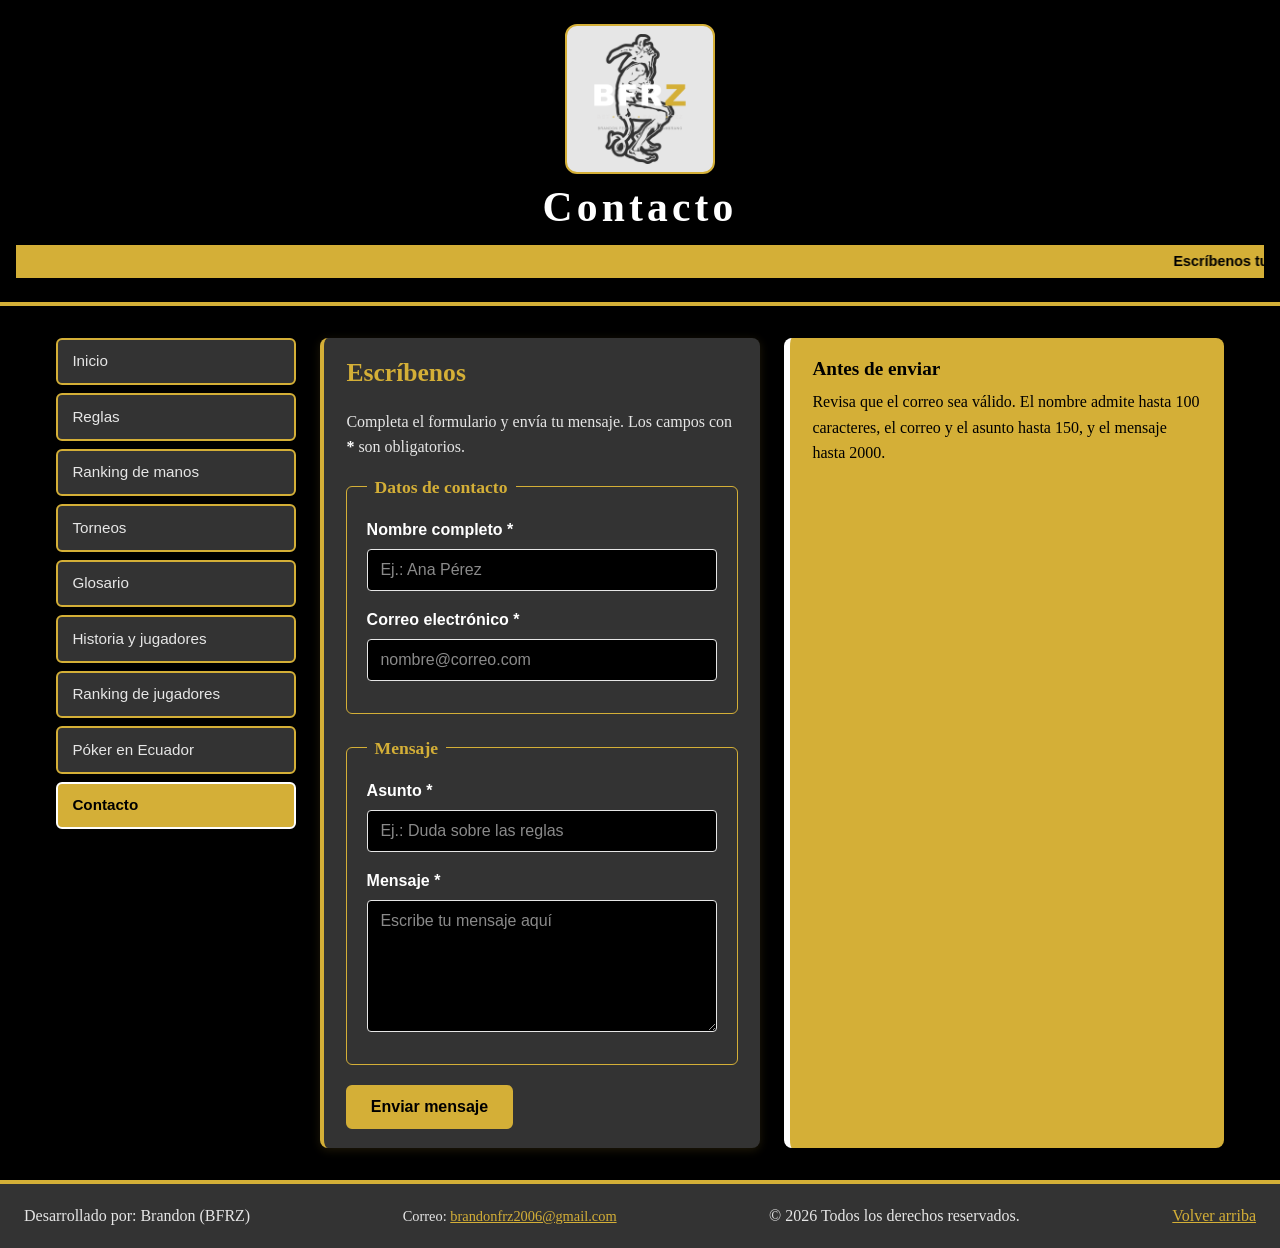
==== pages/contacto.html @ 8456416a "feat: hoja de estilos css/estilos.css con paleta negro/dorado, menu lateral, logo y formulario de co" ====
<!DOCTYPE html>
<html lang="es">
<head>
    <meta charset="UTF-8">
    <meta name="viewport" content="width=device-width, initial-scale=1.0">
    <meta name="description" content="Contacto de BFRZ: envía tu nombre, correo, asunto y mensaje.">
    <meta property="og:type" content="website">
    <meta property="og:title" content="BFRZ - Contacto">
    <link rel="icon" href="../images/as-picas.svg" type="image/svg+xml">
    <link rel="stylesheet" href="../css/estilos.css">
    <title>BFRZ - Contacto</title>
</head>
<body id="arriba">

    <a class="saltar" href="#contenido">Saltar al contenido</a>

    <header>
        <img class="logo" src="../images/Logo/BFRZ_Logo_FondoNegro_Transparente.png" alt="Logotipo de BFRZ" width="130" height="130">
        <h1>Contacto</h1>
        <marquee behavior="scroll" direction="left" scrollamount="6">Escríbenos tu duda o comentario &#9829; Los campos marcados con * son obligatorios</marquee>
    </header>

    <div class="cuerpo">
        <nav aria-label="Menú principal">
            <ul>
                <li><a href="../index.html">Inicio</a></li>
                <li><a href="reglas.html">Reglas</a></li>
                <li><a href="manos.html">Ranking de manos</a></li>
                <li><a href="torneos.html">Torneos</a></li>
                <li><a href="glosario.html">Glosario</a></li>
                <li><a href="historia.html">Historia y jugadores</a></li>
                <li><a href="ranking-jugadores.html">Ranking de jugadores</a></li>
                <li><a href="ecuador.html">Póker en Ecuador</a></li>
                <li><a href="contacto.html" aria-current="page">Contacto</a></li>
            </ul>
        </nav>

        <main id="contenido">

            <section class="tarjeta" id="formulario-contacto">
                <h2>Escríbenos</h2>
                <p>Completa el formulario y envía tu mensaje. Los campos con <strong>*</strong> son obligatorios.</p>
                <form action="procesar-contacto.php" method="post">

                    <fieldset>
                        <legend>Datos de contacto</legend>
                        <div class="campo">
                            <label for="nombre">Nombre completo <strong>*</strong></label>
                            <input type="text" id="nombre" name="nombre" maxlength="100" required placeholder="Ej.: Ana Pérez">
                        </div>
                        <div class="campo">
                            <label for="correo">Correo electrónico <strong>*</strong></label>
                            <input type="email" id="correo" name="correo" maxlength="150" required placeholder="nombre@correo.com">
                        </div>
                    </fieldset>

                    <fieldset>
                        <legend>Mensaje</legend>
                        <div class="campo">
                            <label for="asunto">Asunto <strong>*</strong></label>
                            <input type="text" id="asunto" name="asunto" maxlength="150" required placeholder="Ej.: Duda sobre las reglas">
                        </div>
                        <div class="campo">
                            <label for="mensaje">Mensaje <strong>*</strong></label>
                            <textarea id="mensaje" name="mensaje" rows="6" maxlength="2000" required placeholder="Escribe tu mensaje aquí"></textarea>
                        </div>
                    </fieldset>

                    <button type="submit" class="boton">Enviar mensaje</button>
                </form>
            </section>

            <aside class="destacado">
                <h3>Antes de enviar</h3>
                <p>Revisa que el correo sea válido. El nombre admite hasta 100 caracteres, el correo y el asunto hasta 150, y el mensaje hasta 2000.</p>
            </aside>

        </main>
    </div>

    <footer>
        <p>Desarrollado por: Brandon (BFRZ)</p>
        <address>
            Correo: <a href="mailto:brandonfrz2006@gmail.com">brandonfrz2006@gmail.com</a>
        </address>
        <p>&copy; <time datetime="2026">2026</time> Todos los derechos reservados.</p>
        <p><a href="#arriba">Volver arriba</a></p>
    </footer>

</body>
</html>
---- css/estilos.css ----
/* ==========================================================================
   BFRZ - Hoja de estilos principal (css/estilos.css)
   Paleta del proyecto:
     #ffffff  blanco      -> títulos y texto destacado
     #e6e6e6  gris claro  -> texto general
     #000000  negro       -> fondo general y campos de formulario
     #333333  gris oscuro -> cabecera, tarjetas y pie
     #d4af37  dorado      -> acentos, bordes, enlaces y botones
   Archivo externo enlazado desde todas las páginas (también contacto).
   ========================================================================== */


/* --------------------------------------------------------------------------
   1. Variables de color y tipografía (tokens)
   -------------------------------------------------------------------------- */
:root {
    --blanco: #ffffff;
    --gris-claro: #e6e6e6;
    --negro: #000000;
    --gris-oscuro: #333333;
    --dorado: #d4af37;
    --fuente-texto: Georgia, "Times New Roman", serif;
    --fuente-ui: Helvetica, Arial, sans-serif;
}


/* --------------------------------------------------------------------------
   2. Base y herencia
   body define la tipografía y el color generales; los elementos internos
   los heredan salvo que un componente los sobrescriba (ver .destacado).
   -------------------------------------------------------------------------- */
body {
    font-family: var(--fuente-texto);
    font-size: 1rem;
    line-height: 1.6;
    color: var(--gris-claro);
    background-color: var(--negro);
    margin: 0;
    display: flex;
    flex-direction: column;
    min-height: 100vh;
}


/* --------------------------------------------------------------------------
   3. Tipografía: títulos, subtítulos y párrafos
   -------------------------------------------------------------------------- */
h1,
h2,
h3 {
    font-family: var(--fuente-texto);
    line-height: 1.25;
    margin-top: 0;
}

h1 {
    font-size: 2.6rem;
    font-weight: 700;
    color: var(--blanco);
    letter-spacing: 0.1em;
    margin-bottom: 0.2rem;
}

h2 {
    font-size: 1.6rem;
    font-weight: 700;
    color: var(--dorado);
    border-bottom: 2px solid var(--gris-oscuro);
    padding-bottom: 0.3rem;
    margin-bottom: 0.8rem;
}

h3 {
    font-size: 1.2rem;
    font-weight: 700;
    color: var(--blanco);
    margin-bottom: 0.5rem;
}

p {
    font-size: 1rem;
    font-weight: 400;
    margin: 0 0 0.8rem 0;
}

strong {
    font-weight: 700;
    color: var(--blanco);
}

em {
    font-style: italic;
    color: var(--gris-claro);
}


/* --------------------------------------------------------------------------
   4. Enlace de salto (accesibilidad): oculto hasta recibir el foco
   -------------------------------------------------------------------------- */
.saltar {
    position: absolute;
    left: -9999px;
}

.saltar:focus {
    left: 1rem;
    top: 1rem;
    background-color: var(--dorado);
    color: var(--negro);
    font-weight: 700;
    padding: 0.5rem 1rem;
    border-radius: 4px;
    z-index: 10;
}


/* --------------------------------------------------------------------------
   5. Cabecera (display: flex en columna, centrada)
   -------------------------------------------------------------------------- */
header {
    display: flex;
    flex-direction: column;
    align-items: center;
    justify-content: center;
    gap: 0.5rem;
    background-color: var(--negro);
    padding: 1.5rem 1rem;
    border-bottom: 4px solid var(--dorado);
}

header p,
header em {
    font-family: var(--fuente-ui);
    font-size: 1rem;
    color: var(--gris-claro);
    margin: 0.3rem 0 0 0;
}

img.logo {
    width: 130px;
    height: auto;
    padding: 0.5rem;
    border: 2px solid var(--dorado);
    border-radius: 12px;
    background-color: var(--gris-claro);
}

marquee {
    font-family: var(--fuente-ui);
    font-size: 0.9rem;
    font-weight: 700;
    color: var(--negro);
    background-color: var(--dorado);
    padding: 0.3rem 0;
    width: 100%;
}


/* --------------------------------------------------------------------------
   6. Distribución en dos columnas: menú (izquierda) y contenido (derecha)
   El contenedor se centra con márgenes laterales automáticos.
   -------------------------------------------------------------------------- */
.cuerpo {
    display: flex;
    flex-direction: row;
    align-items: flex-start;
    gap: 1.5rem;
    flex: 1 0 auto;
    width: 100%;
    max-width: 1200px;
    margin: 0 auto;
    padding: 2rem 1rem;
    box-sizing: border-box;
}

#contenido {
    scroll-margin-top: 1rem;
}


/* --------------------------------------------------------------------------
   7. Navegación: lista sin viñetas, enlaces como bloques con relleno,
      fondo y bordes; estados :hover, :active y página actual
   -------------------------------------------------------------------------- */
nav {
    flex: 0 0 240px;
    position: sticky;
    top: 1rem;
}

nav ul {
    list-style-type: none;
    display: flex;
    flex-direction: column;
    gap: 0.5rem;
    margin: 0;
    padding: 0;
}

nav a {
    display: block;
    font-family: var(--fuente-ui);
    font-size: 0.95rem;
    color: var(--gris-claro);
    text-decoration: none;
    background-color: var(--gris-oscuro);
    padding: 0.6rem 0.9rem;
    border: 2px solid var(--dorado);
    border-radius: 6px;
    transition: background-color 0.2s ease, color 0.2s ease;
}

nav a:hover {
    background-color: var(--dorado);
    color: var(--negro);
}

nav a:active {
    background-color: var(--blanco);
    color: var(--negro);
    transform: translateX(3px);
}

nav a[aria-current="page"] {
    background-color: var(--dorado);
    color: var(--negro);
    font-weight: 700;
    border-color: var(--blanco);
}


/* --------------------------------------------------------------------------
   8. Contenido principal: tarjetas distribuidas con flex-wrap
   -------------------------------------------------------------------------- */
main {
    flex: 1 1 0;
    min-width: 0;
    display: flex;
    flex-wrap: wrap;
    gap: 1.5rem;
    align-content: flex-start;
}

/* Clase reutilizable: se aplica a varias secciones y artículos */
.tarjeta {
    flex: 1 1 300px;
    background-color: var(--gris-oscuro);
    border-left: 4px solid var(--dorado);
    border-radius: 8px;
    padding: 1.2rem 1.4rem;
    margin: 0;
    box-shadow: 0 2px 10px rgba(212, 175, 55, 0.15);
    box-sizing: border-box;
}

/* Las tarjetas con tablas ocupan todo el ancho */
main > section.tarjeta:has(table),
main > article.tarjeta:has(table) {
    flex-basis: 100%;
}

/* Clase reutilizable para el recuadro destacado (aside).
   Sobrescribe la herencia: body da color gris claro, aquí se usa negro
   sobre dorado para mantener el contraste de lectura. */
.destacado {
    flex: 1 1 300px;
    background-color: var(--dorado);
    color: var(--negro);
    border-left: 6px solid var(--blanco);
    border-radius: 8px;
    padding: 1.2rem 1.4rem;
    margin: 0;
    box-sizing: border-box;
}

.destacado h3,
.destacado p,
.destacado strong {
    color: var(--negro);
}

#video {
    border-left-color: var(--blanco);
}


/* --------------------------------------------------------------------------
   9. Imágenes, figuras y multimedia
   -------------------------------------------------------------------------- */
img {
    max-width: 100%;
    height: auto;
}

.figura {
    margin: 0.5rem auto;
    padding: 0;
    text-align: center;
}

.figura img {
    width: 100%;
    max-width: 280px;
    height: auto;
    padding: 0.4rem;
    border: 3px solid var(--dorado);
    border-radius: 6px;
    background-color: var(--gris-oscuro);
}

/* Imagen que funciona como enlace */
.figura a {
    display: inline-block;
    border: none;
}

.figura a:hover img,
.figura a:focus img {
    border-color: var(--blanco);
    opacity: 0.85;
}

figcaption {
    font-size: 0.9rem;
    font-style: italic;
    color: var(--gris-claro);
    margin-top: 0.4rem;
}

audio,
video {
    display: block;
    width: 100%;
    max-width: 640px;
    margin: 0 auto;
    border: 2px solid var(--dorado);
    border-radius: 6px;
    background-color: var(--negro);
}


/* --------------------------------------------------------------------------
   10. Listas de contenido (diferentes del menú)
   -------------------------------------------------------------------------- */
main ul {
    list-style-type: square;
    padding-left: 1.2rem;
    margin: 0 0 0.8rem 0;
}

main ol {
    list-style-type: decimal;
    padding-left: 1.6rem;
    margin: 0 0 0.8rem 0;
}

main li {
    margin-bottom: 0.4rem;
}

main li::marker {
    color: var(--dorado);
}

dl {
    margin: 0 0 0.8rem 0;
}

dt {
    font-weight: 700;
    color: var(--blanco);
    margin-top: 0.6rem;
}

dd {
    margin: 0 0 0.3rem 1.5rem;
    color: var(--gris-claro);
}


/* --------------------------------------------------------------------------
   11. Enlaces dentro del contenido
   -------------------------------------------------------------------------- */
main a {
    color: var(--dorado);
    font-weight: 700;
}

main a:hover {
    color: var(--blanco);
    text-decoration: underline;
}

main a:active {
    color: var(--gris-claro);
}

main a:focus {
    outline: 3px solid var(--dorado);
    outline-offset: 2px;
}


/* --------------------------------------------------------------------------
   12. Tablas: border-collapse, bordes, relleno y encabezados diferenciados
   -------------------------------------------------------------------------- */
table {
    border-collapse: collapse;
    width: 100%;
    font-size: 0.95rem;
    margin-bottom: 0.5rem;
}

caption {
    font-weight: 700;
    color: var(--dorado);
    padding: 0.5rem 0;
    text-align: left;
}

th,
td {
    border: 1px solid var(--negro);
    padding: 0.6rem 0.8rem;
    text-align: left;
    vertical-align: top;
}

td {
    color: var(--gris-claro);
    background-color: var(--negro);
}

th {
    background-color: var(--dorado);
    color: var(--negro);
    font-weight: 700;
    text-transform: uppercase;
    font-size: 0.85rem;
    letter-spacing: 0.05em;
}

tbody th {
    background-color: var(--gris-oscuro);
    color: var(--blanco);
}

tbody tr:nth-child(even) td {
    background-color: var(--gris-oscuro);
}


/* --------------------------------------------------------------------------
   13. Detalles desplegables
   -------------------------------------------------------------------------- */
details {
    background-color: var(--negro);
    border: 1px solid var(--dorado);
    border-radius: 6px;
    padding: 0.6rem 0.9rem;
    margin-bottom: 0.6rem;
}

summary {
    font-weight: 700;
    color: var(--dorado);
    cursor: pointer;
}

summary:hover {
    color: var(--blanco);
}

details p {
    margin: 0.5rem 0 0 0;
}


/* --------------------------------------------------------------------------
   14. Formulario de contacto: fieldset/legend, etiquetas en bloque,
       separación entre campos, relleno y estado :focus
   -------------------------------------------------------------------------- */
fieldset {
    border: 1px solid var(--dorado);
    border-radius: 6px;
    padding: 1rem 1.2rem;
    margin: 0 0 1.2rem 0;
}

legend {
    font-size: 1.1rem;
    font-weight: 700;
    color: var(--dorado);
    padding: 0 0.5rem;
}

label {
    display: block;
    font-family: var(--fuente-ui);
    font-weight: 700;
    color: var(--blanco);
    margin-bottom: 0.4rem;
}

.campo {
    margin-bottom: 1rem;
}

input[type="text"],
input[type="email"],
textarea {
    display: block;
    width: 100%;
    box-sizing: border-box;
    padding: 0.7rem 0.8rem;
    font-family: var(--fuente-ui);
    font-size: 1rem;
    color: var(--blanco);
    background-color: var(--negro);
    border: 1px solid var(--gris-claro);
    border-radius: 4px;
}

textarea {
    min-height: 8rem;
    resize: vertical;
}

input::placeholder,
textarea::placeholder {
    color: var(--gris-claro);
    opacity: 0.6;
}

input:focus,
textarea:focus {
    outline: 3px solid var(--dorado);
    outline-offset: 2px;
    border-color: var(--dorado);
    background-color: var(--gris-oscuro);
}

.boton {
    display: inline-block;
    font-family: var(--fuente-ui);
    font-size: 1rem;
    font-weight: 700;
    color: var(--negro);
    background-color: var(--dorado);
    border: 2px solid var(--dorado);
    border-radius: 6px;
    padding: 0.7rem 1.4rem;
    cursor: pointer;
    transition: background-color 0.2s ease;
}

.boton:hover {
    background-color: var(--blanco);
    border-color: var(--blanco);
}

.boton:active {
    background-color: var(--gris-claro);
    transform: translateY(1px);
}

.boton:focus {
    outline: 3px solid var(--blanco);
    outline-offset: 2px;
}


/* --------------------------------------------------------------------------
   15. Pie de página: va después del contenido, sin superponerse
   -------------------------------------------------------------------------- */
footer {
    display: flex;
    flex-wrap: wrap;
    justify-content: space-between;
    align-items: center;
    gap: 0.5rem 1.5rem;
    background-color: var(--gris-oscuro);
    color: var(--gris-claro);
    padding: 1.2rem 1.5rem;
    border-top: 4px solid var(--dorado);
    font-size: 0.9rem;
}

footer p,
footer address {
    margin: 0;
    font-style: normal;
}

footer a {
    color: var(--dorado);
}

footer a:hover,
footer a:active {
    color: var(--blanco);
}


/* --------------------------------------------------------------------------
   16. Diseño adaptable (responsive)
   -------------------------------------------------------------------------- */
@media (max-width: 800px) {
    .cuerpo {
        flex-direction: column;
    }

    nav {
        flex-basis: auto;
        width: 100%;
        position: static;
    }

    nav ul {
        flex-direction: row;
        flex-wrap: wrap;
        justify-content: center;
    }

    main {
        width: 100%;
    }
}

@media (max-width: 600px) {
    h1 {
        font-size: 2rem;
    }

    .tarjeta,
    .destacado {
        flex-basis: 100%;
    }

    footer {
        flex-direction: column;
        text-align: center;
    }
}
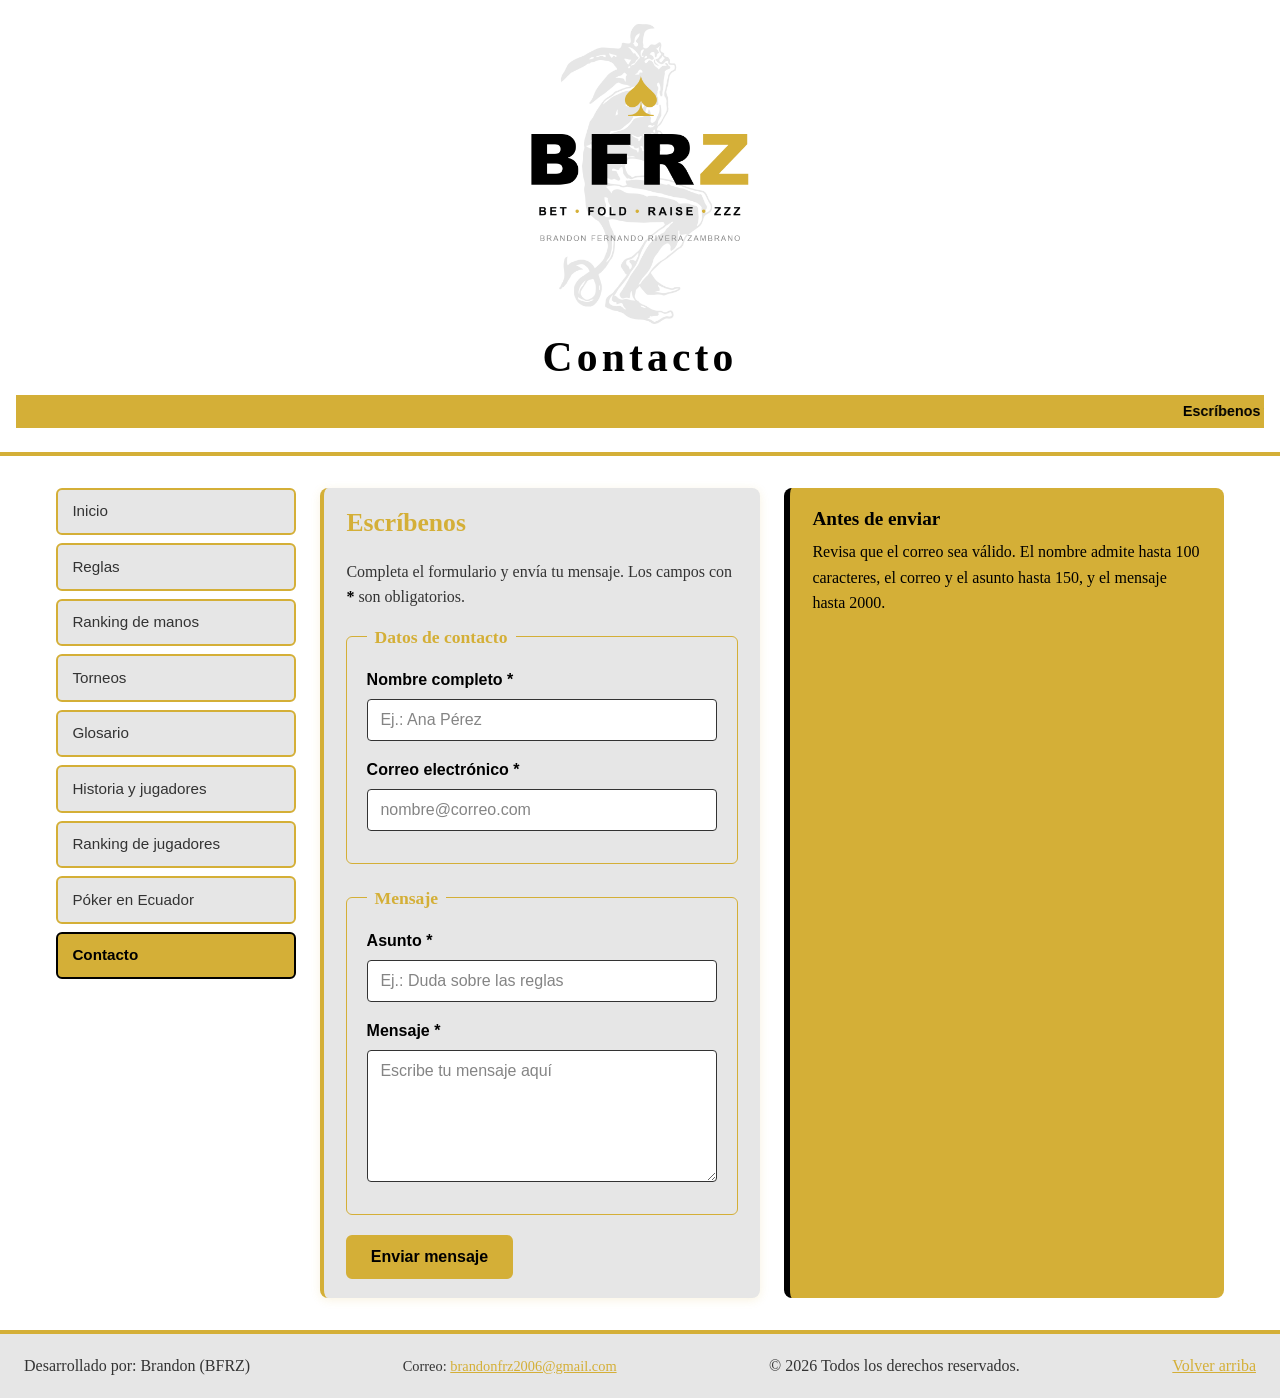
==== commit 656e12d9: "style: tema claro con logo de fondo blanco" ====
--- a/pages/contacto.html
+++ b/pages/contacto.html
@@ -15,7 +15,7 @@
     <a class="saltar" href="#contenido">Saltar al contenido</a>
 
     <header>
-        <img class="logo" src="../images/Logo/BFRZ_Logo_FondoNegro_Transparente.png" alt="Logotipo de BFRZ" width="130" height="130">
+        <img class="logo" src="../images/Logo/BFRZ_Logo_FondoBlanco.png" alt="Logotipo de BFRZ" width="130" height="130">
         <h1>Contacto</h1>
         <marquee behavior="scroll" direction="left" scrollamount="6">Escríbenos tu duda o comentario &#9829; Los campos marcados con * son obligatorios</marquee>
     </header>
--- a/css/estilos.css
+++ b/css/estilos.css
@@ -1,50 +1,29 @@
-/* ==========================================================================
-   BFRZ - Hoja de estilos principal (css/estilos.css)
-   Paleta del proyecto:
-     #ffffff  blanco      -> títulos y texto destacado
-     #e6e6e6  gris claro  -> texto general
-     #000000  negro       -> fondo general y campos de formulario
-     #333333  gris oscuro -> cabecera, tarjetas y pie
-     #d4af37  dorado      -> acentos, bordes, enlaces y botones
-   Archivo externo enlazado desde todas las páginas (también contacto).
-   ========================================================================== */
-
-
-/* --------------------------------------------------------------------------
-   1. Variables de color y tipografía (tokens)
-   -------------------------------------------------------------------------- */
+/* Variables de color */
 :root {
-    --blanco: #ffffff;
-    --gris-claro: #e6e6e6;
-    --negro: #000000;
-    --gris-oscuro: #333333;
+    --fondo: #ffffff;
+    --superficie: #e6e6e6;
+    --texto: #333333;
+    --texto-fuerte: #000000;
     --dorado: #d4af37;
+    --sobre-dorado: #000000;
     --fuente-texto: Georgia, "Times New Roman", serif;
     --fuente-ui: Helvetica, Arial, sans-serif;
 }
 
-
-/* --------------------------------------------------------------------------
-   2. Base y herencia
-   body define la tipografía y el color generales; los elementos internos
-   los heredan salvo que un componente los sobrescriba (ver .destacado).
-   -------------------------------------------------------------------------- */
+/* Base y herencia */
 body {
     font-family: var(--fuente-texto);
     font-size: 1rem;
     line-height: 1.6;
-    color: var(--gris-claro);
-    background-color: var(--negro);
+    color: var(--texto);
+    background-color: var(--fondo);
     margin: 0;
     display: flex;
     flex-direction: column;
     min-height: 100vh;
 }
 
-
-/* --------------------------------------------------------------------------
-   3. Tipografía: títulos, subtítulos y párrafos
-   -------------------------------------------------------------------------- */
+/* Títulos y textos */
 h1,
 h2,
 h3 {
@@ -56,7 +35,7 @@
 h1 {
     font-size: 2.6rem;
     font-weight: 700;
-    color: var(--blanco);
+    color: var(--texto-fuerte);
     letter-spacing: 0.1em;
     margin-bottom: 0.2rem;
 }
@@ -65,7 +44,7 @@
     font-size: 1.6rem;
     font-weight: 700;
     color: var(--dorado);
-    border-bottom: 2px solid var(--gris-oscuro);
+    border-bottom: 2px solid var(--superficie);
     padding-bottom: 0.3rem;
     margin-bottom: 0.8rem;
 }
@@ -73,7 +52,7 @@
 h3 {
     font-size: 1.2rem;
     font-weight: 700;
-    color: var(--blanco);
+    color: var(--texto-fuerte);
     margin-bottom: 0.5rem;
 }
 
@@ -85,18 +64,15 @@
 
 strong {
     font-weight: 700;
-    color: var(--blanco);
+    color: var(--texto-fuerte);
 }
 
 em {
     font-style: italic;
-    color: var(--gris-claro);
-}
-
-
-/* --------------------------------------------------------------------------
-   4. Enlace de salto (accesibilidad): oculto hasta recibir el foco
-   -------------------------------------------------------------------------- */
+    color: var(--texto);
+}
+
+/* Enlace de salto */
 .saltar {
     position: absolute;
     left: -9999px;
@@ -106,24 +82,21 @@
     left: 1rem;
     top: 1rem;
     background-color: var(--dorado);
-    color: var(--negro);
+    color: var(--sobre-dorado);
     font-weight: 700;
     padding: 0.5rem 1rem;
     border-radius: 4px;
     z-index: 10;
 }
 
-
-/* --------------------------------------------------------------------------
-   5. Cabecera (display: flex en columna, centrada)
-   -------------------------------------------------------------------------- */
+/* Cabecera */
 header {
     display: flex;
     flex-direction: column;
     align-items: center;
     justify-content: center;
     gap: 0.5rem;
-    background-color: var(--negro);
+    background-color: var(--fondo);
     padding: 1.5rem 1rem;
     border-bottom: 4px solid var(--dorado);
 }
@@ -132,34 +105,29 @@
 header em {
     font-family: var(--fuente-ui);
     font-size: 1rem;
-    color: var(--gris-claro);
+    color: var(--texto);
     margin: 0.3rem 0 0 0;
 }
 
+/* Logo */
 img.logo {
-    width: 130px;
-    height: auto;
-    padding: 0.5rem;
-    border: 2px solid var(--dorado);
-    border-radius: 12px;
-    background-color: var(--gris-claro);
-}
-
+    width: 300px;
+    height: 300px;
+
+}
+
+/* Marquesina */
 marquee {
     font-family: var(--fuente-ui);
     font-size: 0.9rem;
     font-weight: 700;
-    color: var(--negro);
+    color: var(--sobre-dorado);
     background-color: var(--dorado);
     padding: 0.3rem 0;
     width: 100%;
 }
 
-
-/* --------------------------------------------------------------------------
-   6. Distribución en dos columnas: menú (izquierda) y contenido (derecha)
-   El contenedor se centra con márgenes laterales automáticos.
-   -------------------------------------------------------------------------- */
+/* Dos columnas: menú y contenido */
 .cuerpo {
     display: flex;
     flex-direction: row;
@@ -177,11 +145,7 @@
     scroll-margin-top: 1rem;
 }
 
-
-/* --------------------------------------------------------------------------
-   7. Navegación: lista sin viñetas, enlaces como bloques con relleno,
-      fondo y bordes; estados :hover, :active y página actual
-   -------------------------------------------------------------------------- */
+/* Navegación */
 nav {
     flex: 0 0 240px;
     position: sticky;
@@ -201,9 +165,9 @@
     display: block;
     font-family: var(--fuente-ui);
     font-size: 0.95rem;
-    color: var(--gris-claro);
+    color: var(--texto);
     text-decoration: none;
-    background-color: var(--gris-oscuro);
+    background-color: var(--superficie);
     padding: 0.6rem 0.9rem;
     border: 2px solid var(--dorado);
     border-radius: 6px;
@@ -212,26 +176,23 @@
 
 nav a:hover {
     background-color: var(--dorado);
-    color: var(--negro);
+    color: var(--sobre-dorado);
 }
 
 nav a:active {
-    background-color: var(--blanco);
-    color: var(--negro);
+    background-color: var(--fondo);
+    color: var(--texto-fuerte);
     transform: translateX(3px);
 }
 
 nav a[aria-current="page"] {
     background-color: var(--dorado);
-    color: var(--negro);
-    font-weight: 700;
-    border-color: var(--blanco);
-}
-
-
-/* --------------------------------------------------------------------------
-   8. Contenido principal: tarjetas distribuidas con flex-wrap
-   -------------------------------------------------------------------------- */
+    color: var(--sobre-dorado);
+    font-weight: 700;
+    border-color: var(--texto-fuerte);
+}
+
+/* Contenido principal */
 main {
     flex: 1 1 0;
     min-width: 0;
@@ -241,10 +202,10 @@
     align-content: flex-start;
 }
 
-/* Clase reutilizable: se aplica a varias secciones y artículos */
+/* Tarjetas */
 .tarjeta {
     flex: 1 1 300px;
-    background-color: var(--gris-oscuro);
+    background-color: var(--superficie);
     border-left: 4px solid var(--dorado);
     border-radius: 8px;
     padding: 1.2rem 1.4rem;
@@ -253,20 +214,17 @@
     box-sizing: border-box;
 }
 
-/* Las tarjetas con tablas ocupan todo el ancho */
 main > section.tarjeta:has(table),
 main > article.tarjeta:has(table) {
     flex-basis: 100%;
 }
 
-/* Clase reutilizable para el recuadro destacado (aside).
-   Sobrescribe la herencia: body da color gris claro, aquí se usa negro
-   sobre dorado para mantener el contraste de lectura. */
+/* Recuadro destacado */
 .destacado {
     flex: 1 1 300px;
     background-color: var(--dorado);
-    color: var(--negro);
-    border-left: 6px solid var(--blanco);
+    color: var(--sobre-dorado);
+    border-left: 6px solid var(--texto-fuerte);
     border-radius: 8px;
     padding: 1.2rem 1.4rem;
     margin: 0;
@@ -276,17 +234,14 @@
 .destacado h3,
 .destacado p,
 .destacado strong {
-    color: var(--negro);
+    color: var(--sobre-dorado);
 }
 
 #video {
-    border-left-color: var(--blanco);
-}
-
-
-/* --------------------------------------------------------------------------
-   9. Imágenes, figuras y multimedia
-   -------------------------------------------------------------------------- */
+    border-left-color: var(--texto-fuerte);
+}
+
+/* Imágenes y figuras */
 img {
     max-width: 100%;
     height: auto;
@@ -305,10 +260,9 @@
     padding: 0.4rem;
     border: 3px solid var(--dorado);
     border-radius: 6px;
-    background-color: var(--gris-oscuro);
-}
-
-/* Imagen que funciona como enlace */
+    background-color: var(--superficie);
+}
+
 .figura a {
     display: inline-block;
     border: none;
@@ -316,14 +270,14 @@
 
 .figura a:hover img,
 .figura a:focus img {
-    border-color: var(--blanco);
+    border-color: var(--texto-fuerte);
     opacity: 0.85;
 }
 
 figcaption {
     font-size: 0.9rem;
     font-style: italic;
-    color: var(--gris-claro);
+    color: var(--texto);
     margin-top: 0.4rem;
 }
 
@@ -335,13 +289,10 @@
     margin: 0 auto;
     border: 2px solid var(--dorado);
     border-radius: 6px;
-    background-color: var(--negro);
-}
-
-
-/* --------------------------------------------------------------------------
-   10. Listas de contenido (diferentes del menú)
-   -------------------------------------------------------------------------- */
+    background-color: var(--fondo);
+}
+
+/* Listas */
 main ul {
     list-style-type: square;
     padding-left: 1.2rem;
@@ -368,31 +319,28 @@
 
 dt {
     font-weight: 700;
-    color: var(--blanco);
+    color: var(--texto-fuerte);
     margin-top: 0.6rem;
 }
 
 dd {
     margin: 0 0 0.3rem 1.5rem;
-    color: var(--gris-claro);
-}
-
-
-/* --------------------------------------------------------------------------
-   11. Enlaces dentro del contenido
-   -------------------------------------------------------------------------- */
+    color: var(--texto);
+}
+
+/* Enlaces del contenido */
 main a {
     color: var(--dorado);
     font-weight: 700;
 }
 
 main a:hover {
-    color: var(--blanco);
+    color: var(--texto-fuerte);
     text-decoration: underline;
 }
 
 main a:active {
-    color: var(--gris-claro);
+    color: var(--texto);
 }
 
 main a:focus {
@@ -400,10 +348,7 @@
     outline-offset: 2px;
 }
 
-
-/* --------------------------------------------------------------------------
-   12. Tablas: border-collapse, bordes, relleno y encabezados diferenciados
-   -------------------------------------------------------------------------- */
+/* Tablas */
 table {
     border-collapse: collapse;
     width: 100%;
@@ -420,20 +365,20 @@
 
 th,
 td {
-    border: 1px solid var(--negro);
+    border: 1px solid var(--fondo);
     padding: 0.6rem 0.8rem;
     text-align: left;
     vertical-align: top;
 }
 
 td {
-    color: var(--gris-claro);
-    background-color: var(--negro);
+    color: var(--texto);
+    background-color: var(--fondo);
 }
 
 th {
     background-color: var(--dorado);
-    color: var(--negro);
+    color: var(--sobre-dorado);
     font-weight: 700;
     text-transform: uppercase;
     font-size: 0.85rem;
@@ -441,20 +386,17 @@
 }
 
 tbody th {
-    background-color: var(--gris-oscuro);
-    color: var(--blanco);
+    background-color: var(--superficie);
+    color: var(--texto-fuerte);
 }
 
 tbody tr:nth-child(even) td {
-    background-color: var(--gris-oscuro);
-}
-
-
-/* --------------------------------------------------------------------------
-   13. Detalles desplegables
-   -------------------------------------------------------------------------- */
+    background-color: var(--superficie);
+}
+
+/* Desplegables */
 details {
-    background-color: var(--negro);
+    background-color: var(--fondo);
     border: 1px solid var(--dorado);
     border-radius: 6px;
     padding: 0.6rem 0.9rem;
@@ -468,18 +410,14 @@
 }
 
 summary:hover {
-    color: var(--blanco);
+    color: var(--texto-fuerte);
 }
 
 details p {
     margin: 0.5rem 0 0 0;
 }
 
-
-/* --------------------------------------------------------------------------
-   14. Formulario de contacto: fieldset/legend, etiquetas en bloque,
-       separación entre campos, relleno y estado :focus
-   -------------------------------------------------------------------------- */
+/* Formulario de contacto */
 fieldset {
     border: 1px solid var(--dorado);
     border-radius: 6px;
@@ -498,7 +436,7 @@
     display: block;
     font-family: var(--fuente-ui);
     font-weight: 700;
-    color: var(--blanco);
+    color: var(--texto-fuerte);
     margin-bottom: 0.4rem;
 }
 
@@ -515,9 +453,9 @@
     padding: 0.7rem 0.8rem;
     font-family: var(--fuente-ui);
     font-size: 1rem;
-    color: var(--blanco);
-    background-color: var(--negro);
-    border: 1px solid var(--gris-claro);
+    color: var(--texto-fuerte);
+    background-color: var(--fondo);
+    border: 1px solid var(--texto);
     border-radius: 4px;
 }
 
@@ -528,7 +466,7 @@
 
 input::placeholder,
 textarea::placeholder {
-    color: var(--gris-claro);
+    color: var(--texto);
     opacity: 0.6;
 }
 
@@ -537,7 +475,7 @@
     outline: 3px solid var(--dorado);
     outline-offset: 2px;
     border-color: var(--dorado);
-    background-color: var(--gris-oscuro);
+    background-color: var(--superficie);
 }
 
 .boton {
@@ -545,7 +483,7 @@
     font-family: var(--fuente-ui);
     font-size: 1rem;
     font-weight: 700;
-    color: var(--negro);
+    color: var(--sobre-dorado);
     background-color: var(--dorado);
     border: 2px solid var(--dorado);
     border-radius: 6px;
@@ -555,32 +493,31 @@
 }
 
 .boton:hover {
-    background-color: var(--blanco);
-    border-color: var(--blanco);
+    background-color: var(--texto-fuerte);
+    color: var(--fondo);
+    border-color: var(--texto-fuerte);
 }
 
 .boton:active {
-    background-color: var(--gris-claro);
+    background-color: var(--texto);
+    color: var(--fondo);
     transform: translateY(1px);
 }
 
 .boton:focus {
-    outline: 3px solid var(--blanco);
+    outline: 3px solid var(--texto-fuerte);
     outline-offset: 2px;
 }
 
-
-/* --------------------------------------------------------------------------
-   15. Pie de página: va después del contenido, sin superponerse
-   -------------------------------------------------------------------------- */
+/* Pie de página */
 footer {
     display: flex;
     flex-wrap: wrap;
     justify-content: space-between;
     align-items: center;
     gap: 0.5rem 1.5rem;
-    background-color: var(--gris-oscuro);
-    color: var(--gris-claro);
+    background-color: var(--superficie);
+    color: var(--texto);
     padding: 1.2rem 1.5rem;
     border-top: 4px solid var(--dorado);
     font-size: 0.9rem;
@@ -598,13 +535,10 @@
 
 footer a:hover,
 footer a:active {
-    color: var(--blanco);
-}
-
-
-/* --------------------------------------------------------------------------
-   16. Diseño adaptable (responsive)
-   -------------------------------------------------------------------------- */
+    color: var(--texto-fuerte);
+}
+
+/* Diseño adaptable */
 @media (max-width: 800px) {
     .cuerpo {
         flex-direction: column;
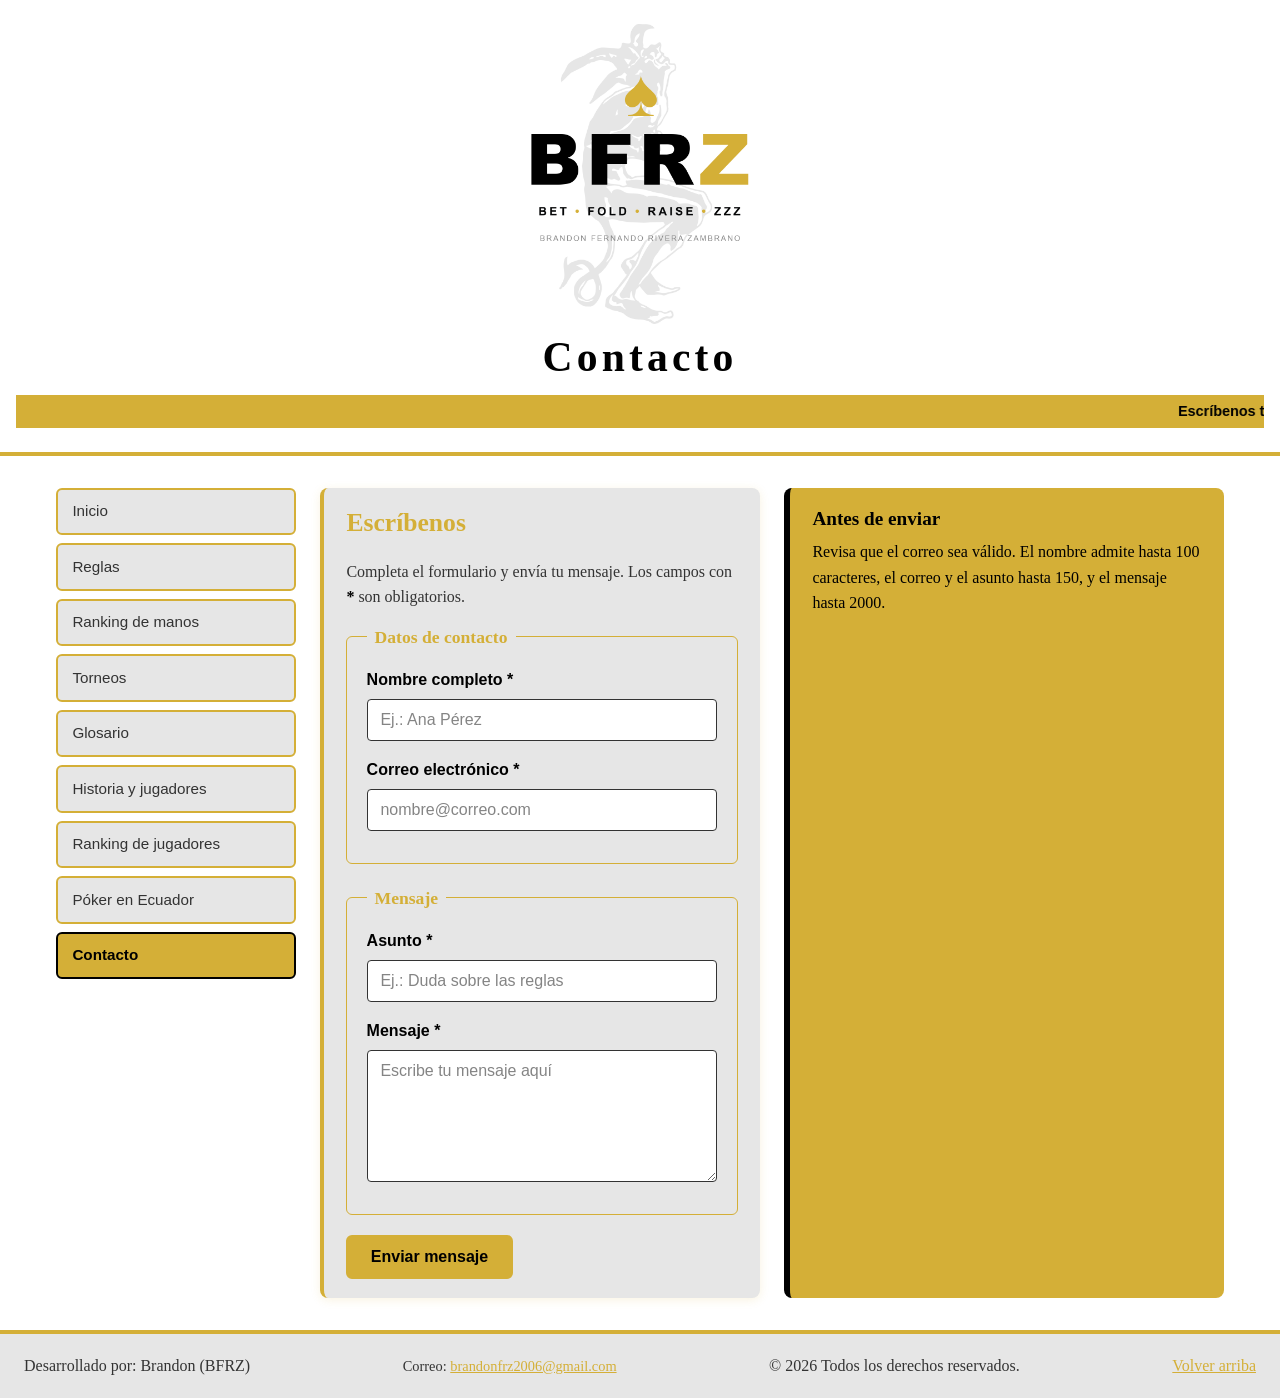
==== commit ef58bb25: "style: se puso el iconito" ====
--- a/pages/contacto.html
+++ b/pages/contacto.html
@@ -6,7 +6,7 @@
     <meta name="description" content="Contacto de BFRZ: envía tu nombre, correo, asunto y mensaje.">
     <meta property="og:type" content="website">
     <meta property="og:title" content="BFRZ - Contacto">
-    <link rel="icon" href="../images/as-picas.svg" type="image/svg+xml">
+    <link rel="icon" href="../images/ICONO.svg" type="image/svg+xml">
     <link rel="stylesheet" href="../css/estilos.css">
     <title>BFRZ - Contacto</title>
 </head>
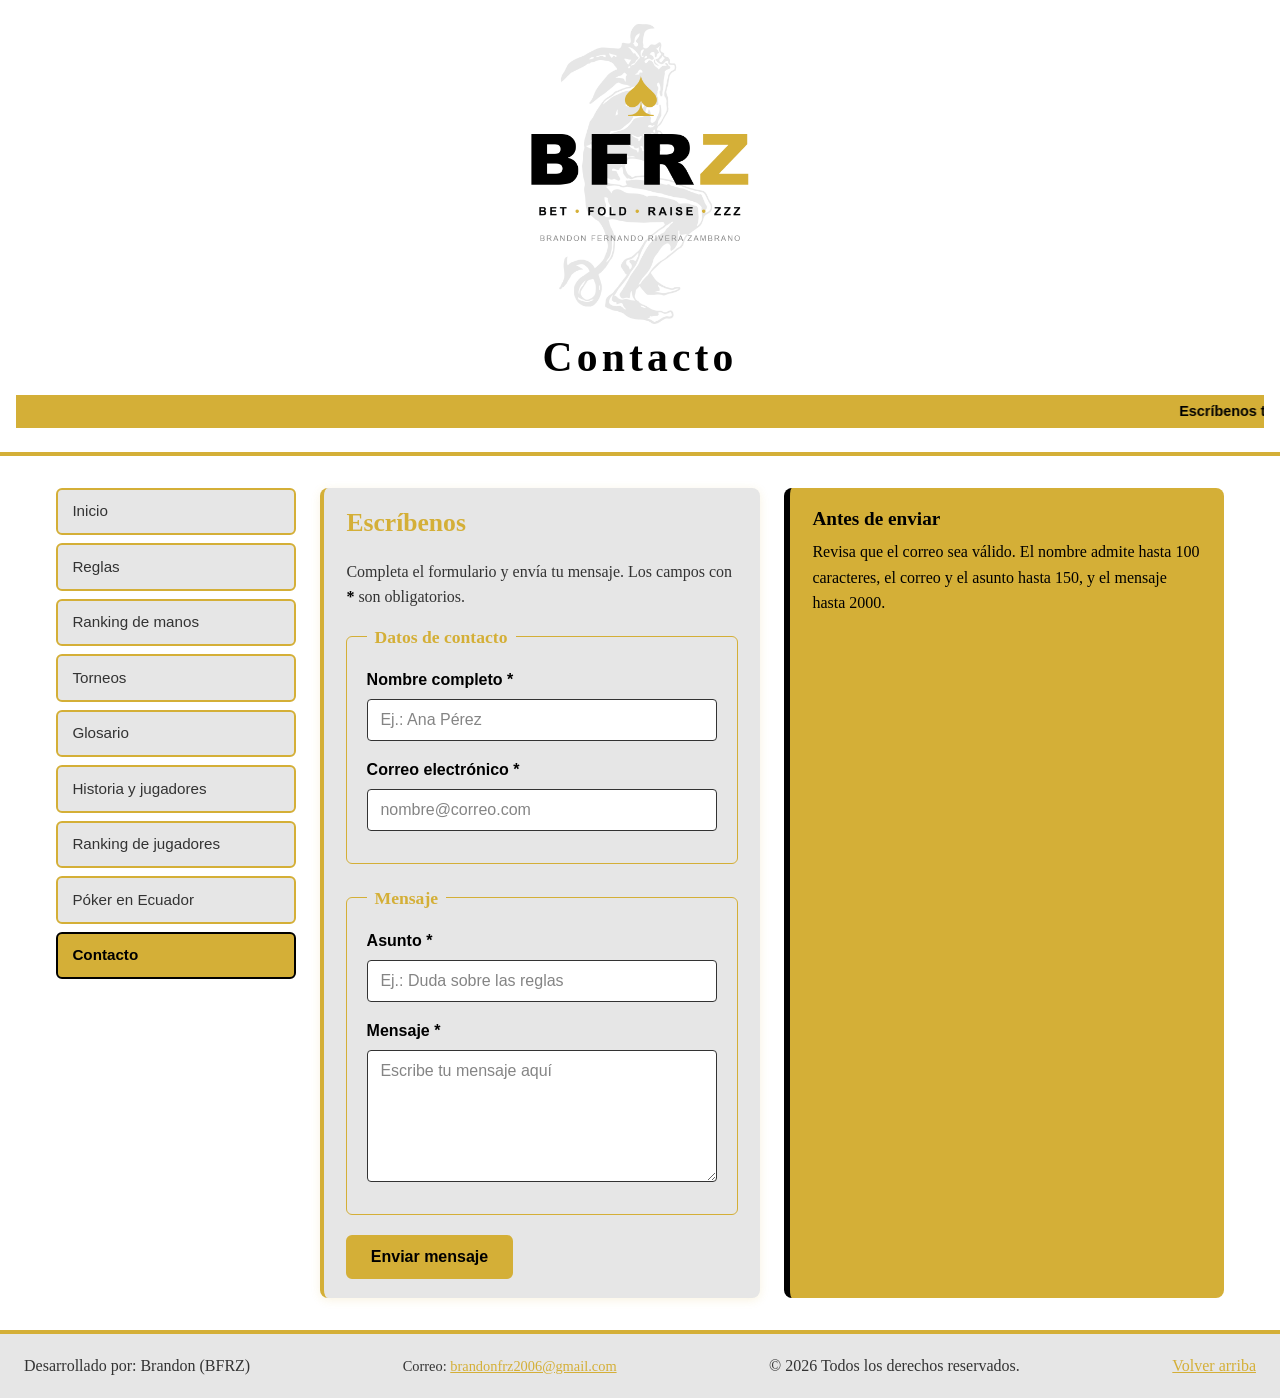
==== commit 2e56552a: "feat: formulario de contacto con PHP y MySQL, README e informe Validación en servidor, consultas pre" ====
--- a/pages/contacto.html
+++ b/pages/contacto.html
@@ -40,7 +40,7 @@
             <section class="tarjeta" id="formulario-contacto">
                 <h2>Escríbenos</h2>
                 <p>Completa el formulario y envía tu mensaje. Los campos con <strong>*</strong> son obligatorios.</p>
-                <form action="procesar-contacto.php" method="post">
+                <form action="https://awhile-hurled-junkyard.ngrok-free.dev/PracticaWeb_HTML/pages/procesar-contacto.php" method="post">
 
                     <fieldset>
                         <legend>Datos de contacto</legend>
--- a/css/estilos.css
+++ b/css/estilos.css
@@ -281,6 +281,17 @@
     margin-top: 0.4rem;
 }
 
+iframe {
+    display: block;
+    width: 100%;
+    max-width: 640px;
+    aspect-ratio: 16 / 9;
+    height: auto;
+    margin: 0 auto;
+    border: 2px solid var(--dorado);
+    border-radius: 6px;
+}
+
 audio,
 video {
     display: block;
